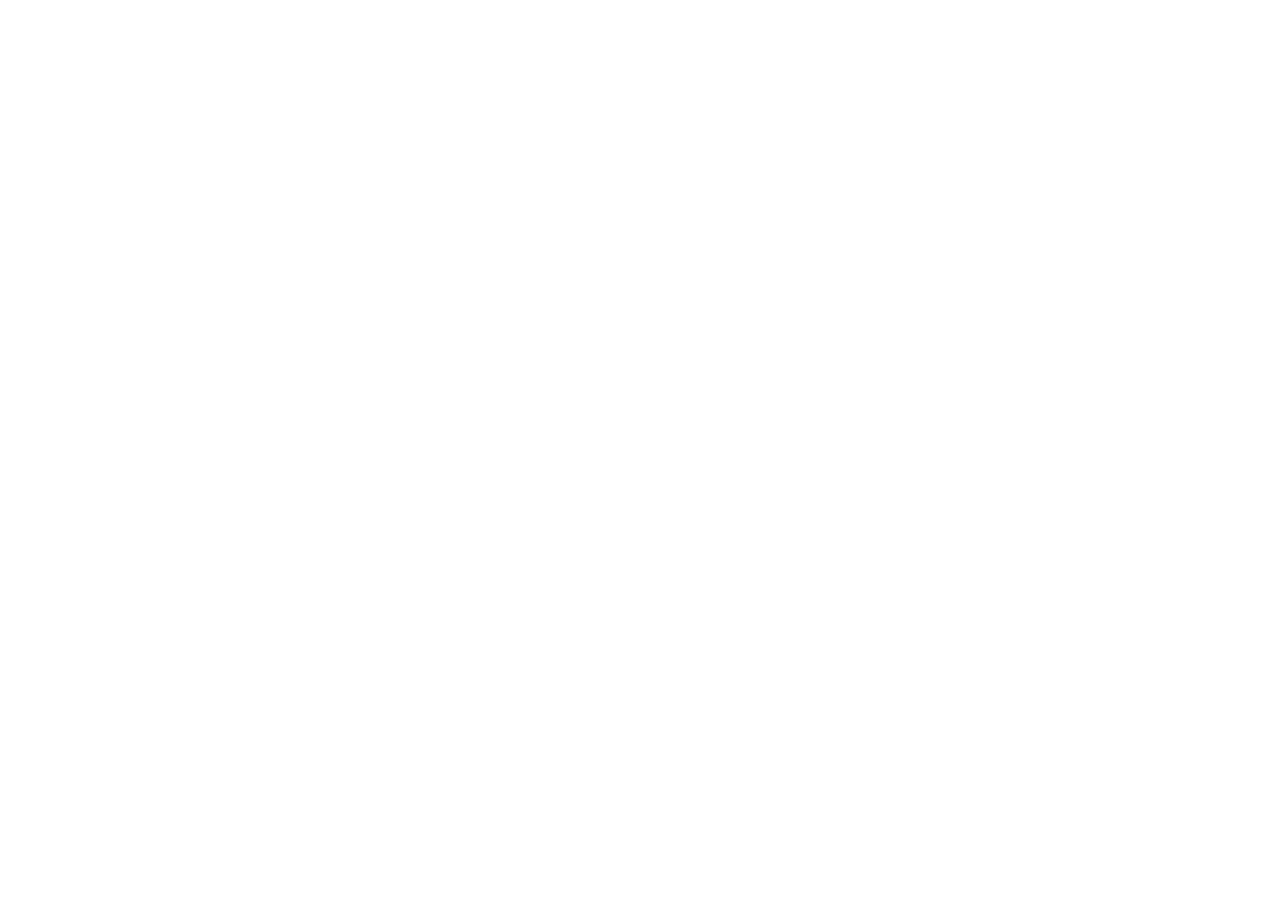
==== milestone-2/index.html @ 18a225cb "first commit" ====
<!DOCTYPE html>
<html lang="en">
<head>
    <meta charset="UTF-8">
    <meta http-equiv="X-UA-Compatible" content="IE=edge">
    <meta name="viewport" content="width=device-width, initial-scale=1.0">
    <title>Document</title>
</head>
<body>
    
</body>
</html>
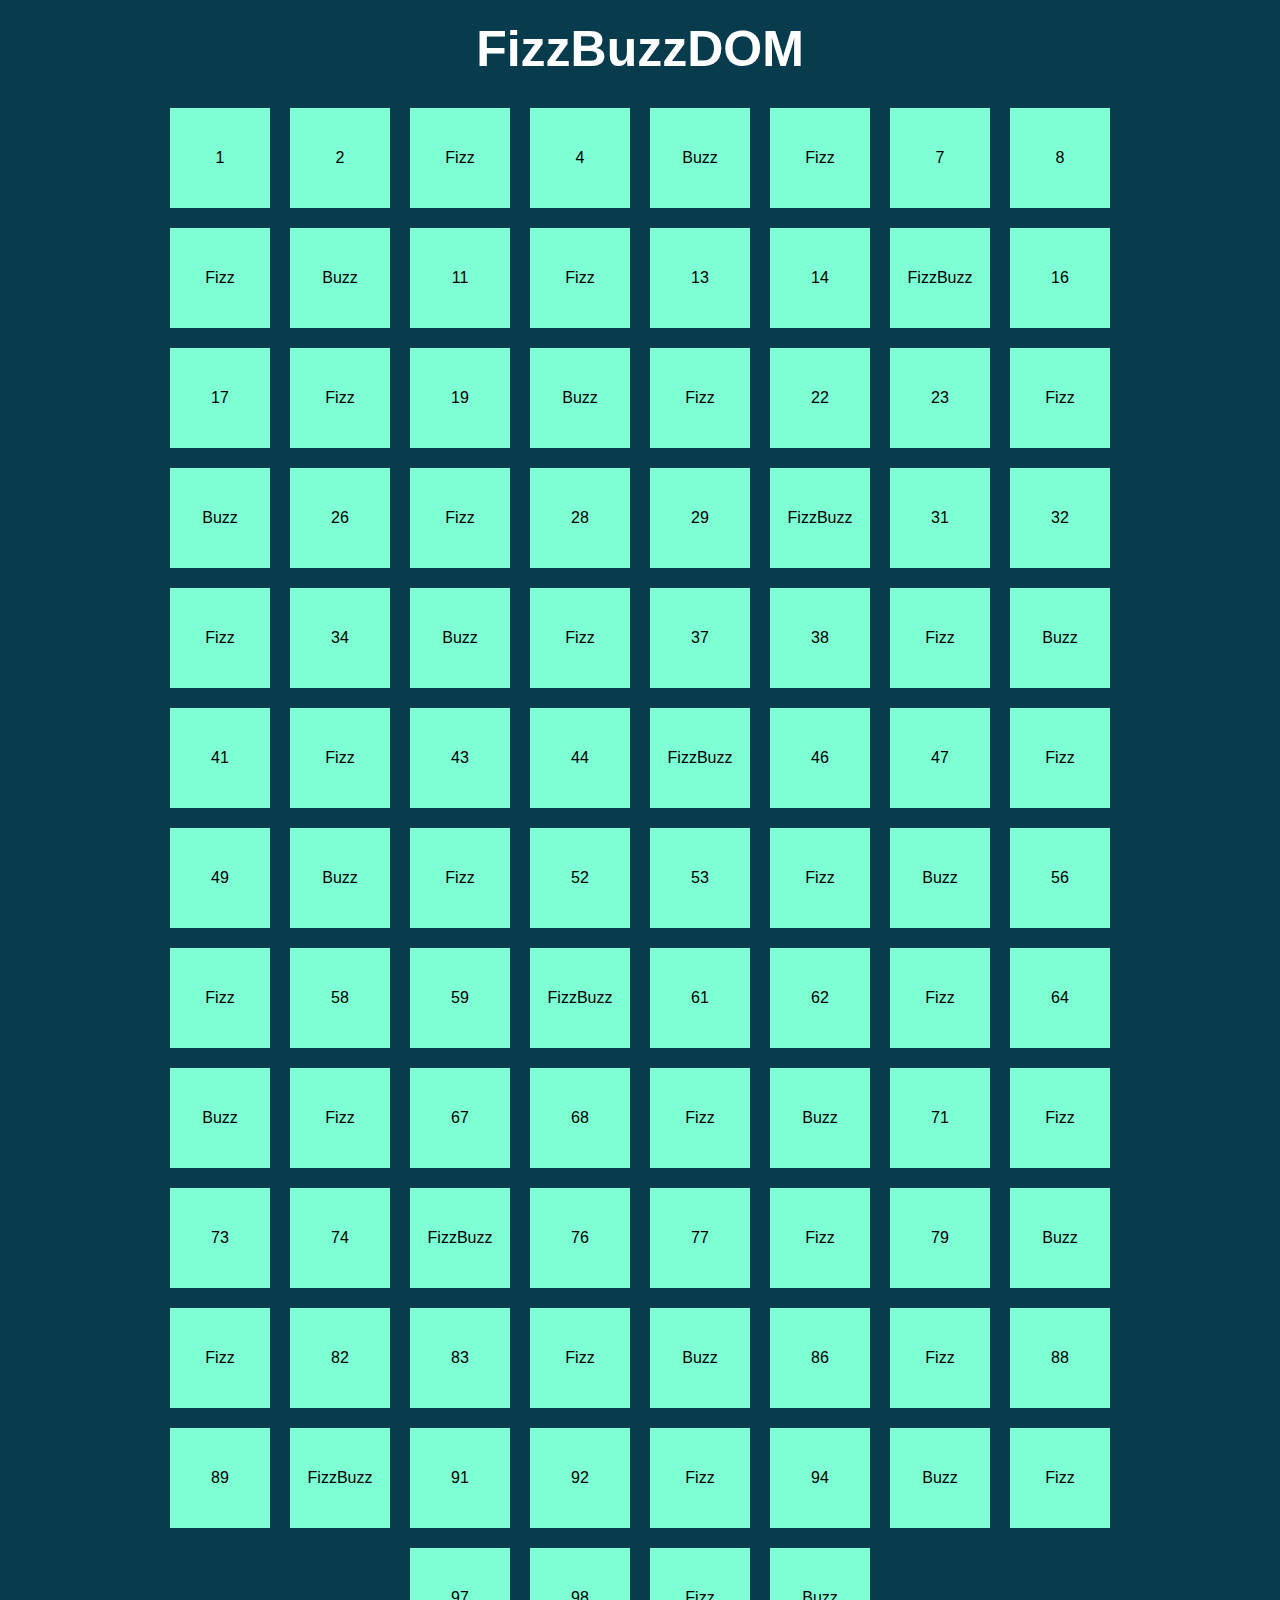
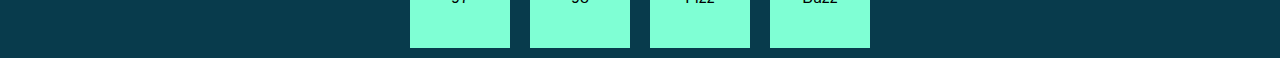
==== commit ea45ec52: "boxes of milestone-2 done" ====
--- a/milestone-2/index.html
+++ b/milestone-2/index.html
@@ -4,9 +4,27 @@
     <meta charset="UTF-8">
     <meta http-equiv="X-UA-Compatible" content="IE=edge">
     <meta name="viewport" content="width=device-width, initial-scale=1.0">
+    
+    <link rel="stylesheet" href="css/style.css">
     <title>Document</title>
 </head>
 <body>
+
+    <main>
+        <div class="container">
+            <!-- TITOLO -->
+            <div class="title">
+                <h1>FizzBuzzDOM</h1>
+            </div>
+
+            <!-- BOX NUMERICI-->
+            <div>
+                <ul class="container-box flex"> 
+                </ul>
+            </div>
+        </div>
+    </main>
     
+    <script src="js/script.js"></script>
 </body>
 </html>--- a/milestone-2/css/style.css
+++ b/milestone-2/css/style.css
@@ -0,0 +1,43 @@
+/* RESET */
+* {
+    margin: 0;
+    padding: 0;
+    box-sizing: border-box;
+}
+
+/* COMMON */
+body {
+    background-color: #083b4c;
+    font-family: Arial, Helvetica, sans-serif;
+}
+
+.container {
+    width: 75%;
+    margin: 0 auto;
+    text-align: center;
+}
+
+.flex {
+    display: flex;
+}
+
+/* MAIN */
+.title {
+    color: white;
+    font-size: 25px;
+    padding: 20px 0;
+}
+
+.container-box {
+    flex-wrap: wrap;
+    justify-content: center;
+}
+
+.box {
+    width: 100px;
+    height: 100px;
+    background-color: aquamarine;
+    margin: 10px;
+    justify-content: center;
+    align-items: center;
+}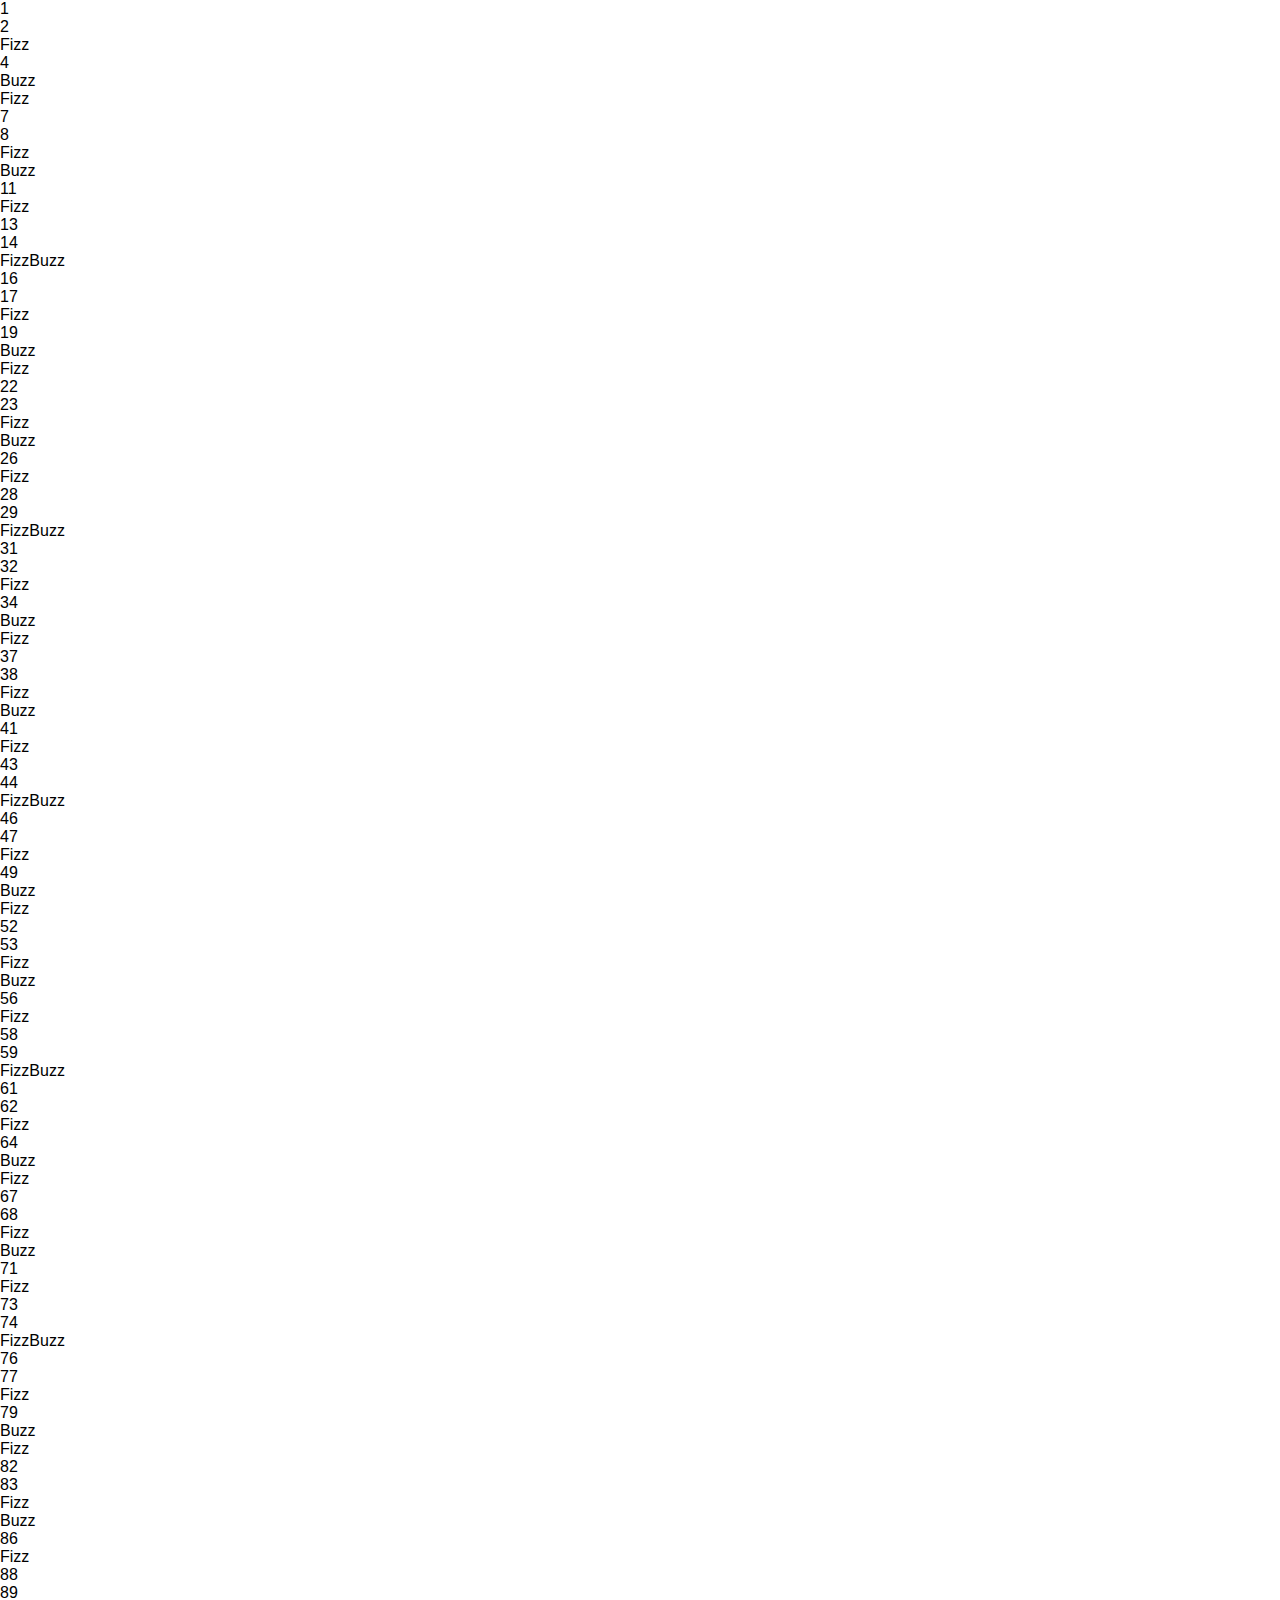
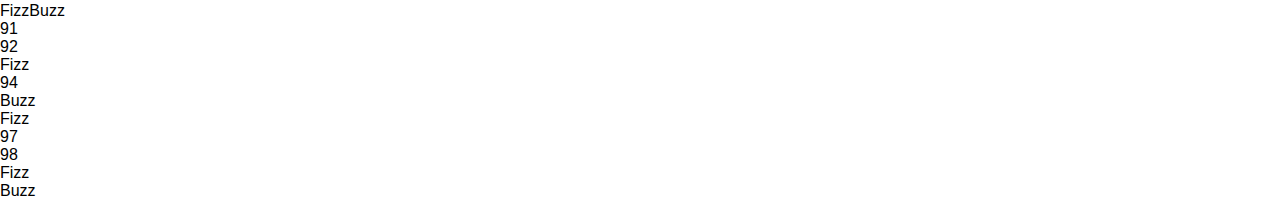
==== commit 684dce52: "re-made mileston-2" ====
--- a/milestone-2/index.html
+++ b/milestone-2/index.html
@@ -11,17 +11,10 @@
 <body>
 
     <main>
-        <div class="container">
-            <!-- TITOLO -->
-            <div class="title">
-                <h1>FizzBuzzDOM</h1>
-            </div>
-
-            <!-- BOX NUMERICI-->
-            <div>
-                <ul class="container-box flex"> 
-                </ul>
-            </div>
+        <!-- BOX NUMERICI-->
+        <div>
+            <ul class="container-box flex"> 
+            </ul>
         </div>
     </main>
     
--- a/milestone-2/css/style.css
+++ b/milestone-2/css/style.css
@@ -7,37 +7,9 @@
 
 /* COMMON */
 body {
-    background-color: #083b4c;
     font-family: Arial, Helvetica, sans-serif;
 }
 
-.container {
-    width: 75%;
-    margin: 0 auto;
-    text-align: center;
+ul {
+    list-style-type: none;
 }
-
-.flex {
-    display: flex;
-}
-
-/* MAIN */
-.title {
-    color: white;
-    font-size: 25px;
-    padding: 20px 0;
-}
-
-.container-box {
-    flex-wrap: wrap;
-    justify-content: center;
-}
-
-.box {
-    width: 100px;
-    height: 100px;
-    background-color: aquamarine;
-    margin: 10px;
-    justify-content: center;
-    align-items: center;
-}